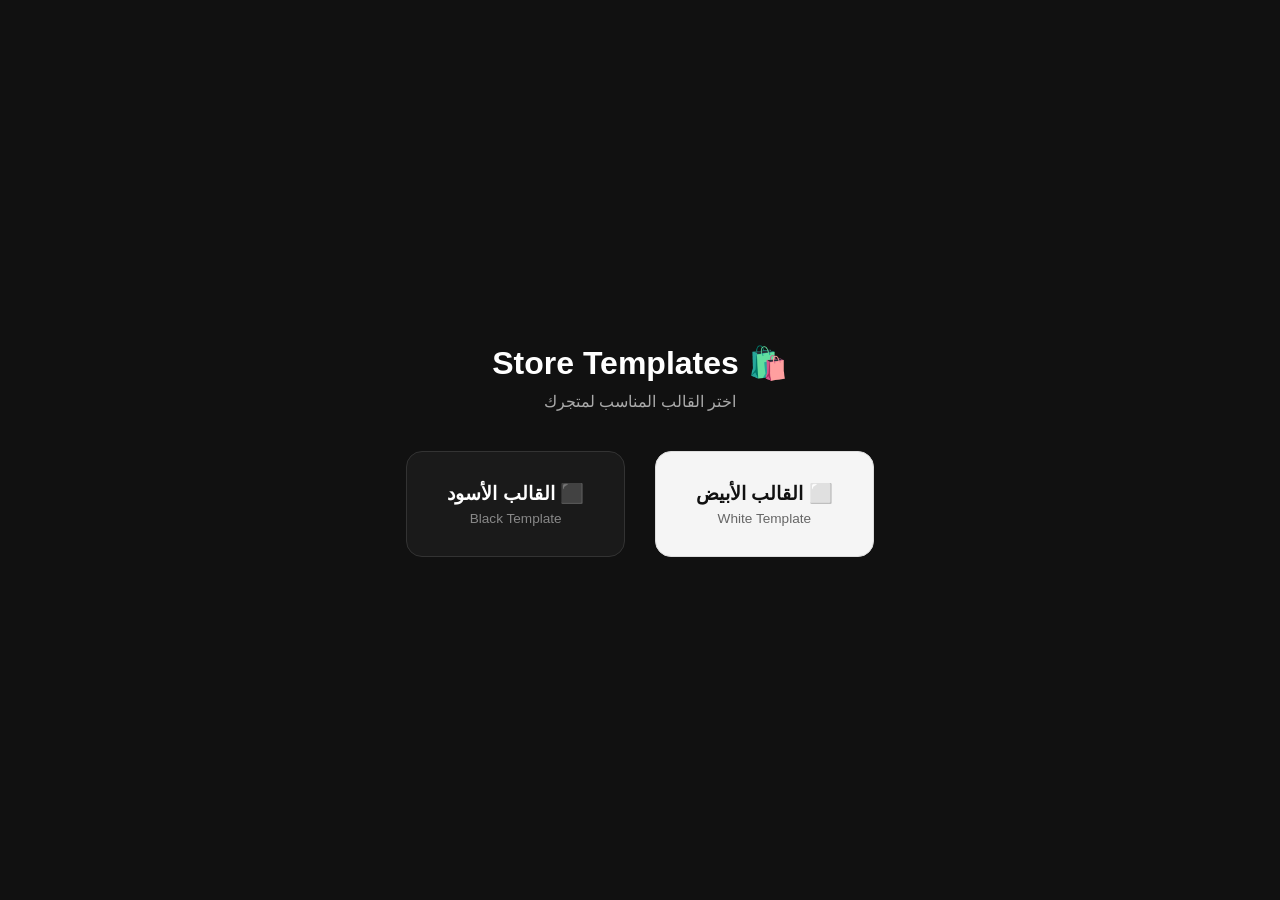
==== index.html @ 7e1e5b18 "Add white and black store templates" ====
<!DOCTYPE html>
<html lang="ar" dir="rtl">
<head>
  <meta charset="UTF-8">
  <meta name="viewport" content="width=device-width, initial-scale=1.0">
  <title>Store Templates</title>
  <style>
    * { margin: 0; padding: 0; box-sizing: border-box; }
    body { font-family: 'Cairo', sans-serif; background: #111; color: #fff; display: flex; align-items: center; justify-content: center; min-height: 100vh; }
    .container { text-align: center; padding: 40px; }
    h1 { font-size: 2rem; margin-bottom: 10px; }
    p { color: #aaa; margin-bottom: 40px; }
    .cards { display: flex; gap: 30px; justify-content: center; flex-wrap: wrap; }
    .card { background: #1a1a1a; border: 1px solid #333; border-radius: 16px; padding: 30px 40px; text-decoration: none; color: #fff; transition: 0.2s; }
    .card:hover { border-color: #666; transform: translateY(-4px); }
    .card .label { font-size: 1.2rem; font-weight: 700; }
    .card .desc { font-size: 0.85rem; color: #888; margin-top: 6px; }
    .white-card { background: #f5f5f5; color: #111; border-color: #ddd; }
    .white-card .desc { color: #666; }
  </style>
</head>
<body>
  <div class="container">
    <h1>🛍️ Store Templates</h1>
    <p>اختر القالب المناسب لمتجرك</p>
    <div class="cards">
      <a href="white.html" class="card white-card">
        <div class="label">⬜ القالب الأبيض</div>
        <div class="desc">White Template</div>
      </a>
      <a href="black.html" class="card">
        <div class="label">⬛ القالب الأسود</div>
        <div class="desc">Black Template</div>
      </a>
    </div>
  </div>
</body>
</html>
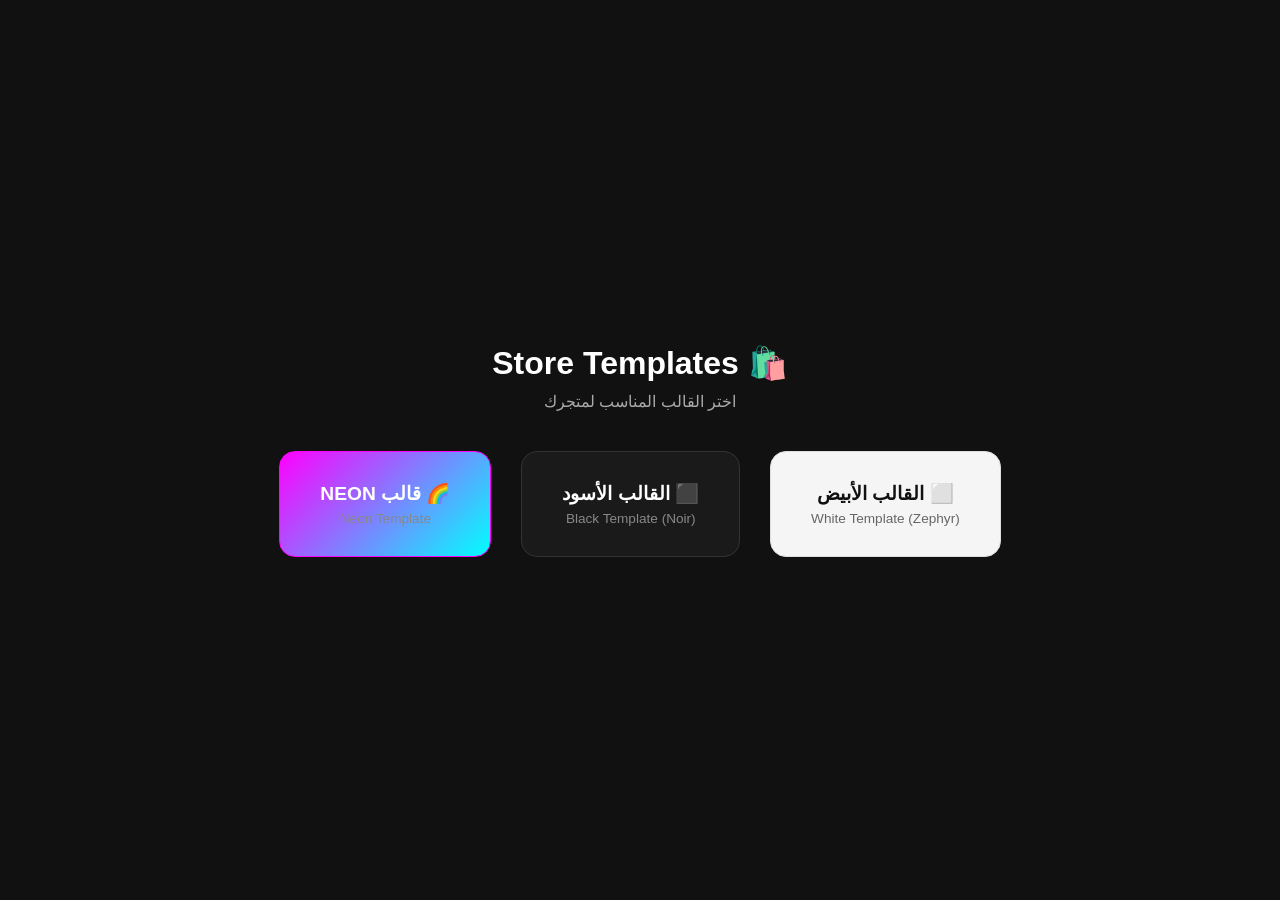
==== commit 84a59e35: "feat(launcher): add neon.html card to index.html The launcher index.html was missing the neon.html e" ====
--- a/index.html
+++ b/index.html
@@ -26,11 +26,15 @@
     <div class="cards">
       <a href="white.html" class="card white-card">
         <div class="label">⬜ القالب الأبيض</div>
-        <div class="desc">White Template</div>
+        <div class="desc">White Template (Zephyr)</div>
       </a>
       <a href="black.html" class="card">
         <div class="label">⬛ القالب الأسود</div>
-        <div class="desc">Black Template</div>
+        <div class="desc">Black Template (Noir)</div>
+      </a>
+      <a href="neon.html" class="card" style="background: linear-gradient(135deg, #ff00ff 0%, #00ffff 100%); border-color: #ff00ff;">
+        <div class="label">🌈 قالب NEON</div>
+        <div class="desc">Neon Template</div>
       </a>
     </div>
   </div>
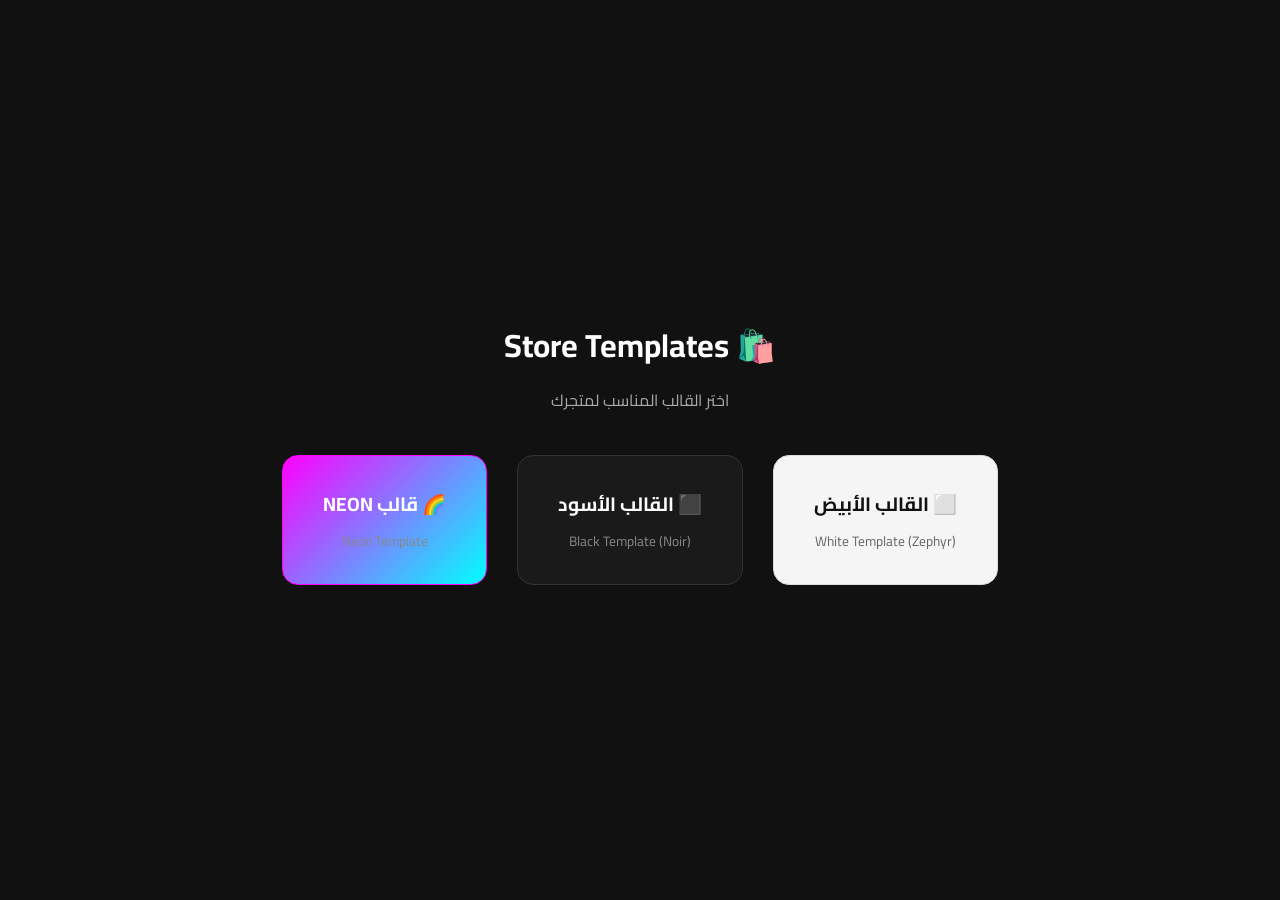
==== commit 3adaeca5: "refactor: fix black.html SEO, remove dead code, polish index.html ## black.html (Critical SEO Fixes)" ====
--- a/index.html
+++ b/index.html
@@ -3,7 +3,11 @@
 <head>
   <meta charset="UTF-8">
   <meta name="viewport" content="width=device-width, initial-scale=1.0">
-  <title>Store Templates</title>
+  <title>Store Templates — ShopeVelo</title>
+  <meta name="description" content="اختر القالب المناسب لمتجرك الإلكتروني على ShopeVelo — Zephyr، Noir، أو NEON.">
+  <link rel="preconnect" href="https://fonts.googleapis.com">
+  <link rel="preconnect" href="https://fonts.gstatic.com" crossorigin>
+  <link rel="stylesheet" href="https://fonts.googleapis.com/css2?family=Cairo:wght@400;600;700;800&display=swap">
   <style>
     * { margin: 0; padding: 0; box-sizing: border-box; }
     body { font-family: 'Cairo', sans-serif; background: #111; color: #fff; display: flex; align-items: center; justify-content: center; min-height: 100vh; }
@@ -17,6 +21,7 @@
     .card .desc { font-size: 0.85rem; color: #888; margin-top: 6px; }
     .white-card { background: #f5f5f5; color: #111; border-color: #ddd; }
     .white-card .desc { color: #666; }
+    .neon-card { background: linear-gradient(135deg, #ff00ff 0%, #00ffff 100%); border-color: #ff00ff; }
   </style>
 </head>
 <body>
@@ -32,7 +37,7 @@
         <div class="label">⬛ القالب الأسود</div>
         <div class="desc">Black Template (Noir)</div>
       </a>
-      <a href="neon.html" class="card" style="background: linear-gradient(135deg, #ff00ff 0%, #00ffff 100%); border-color: #ff00ff;">
+      <a href="neon.html" class="card neon-card">
         <div class="label">🌈 قالب NEON</div>
         <div class="desc">Neon Template</div>
       </a>
